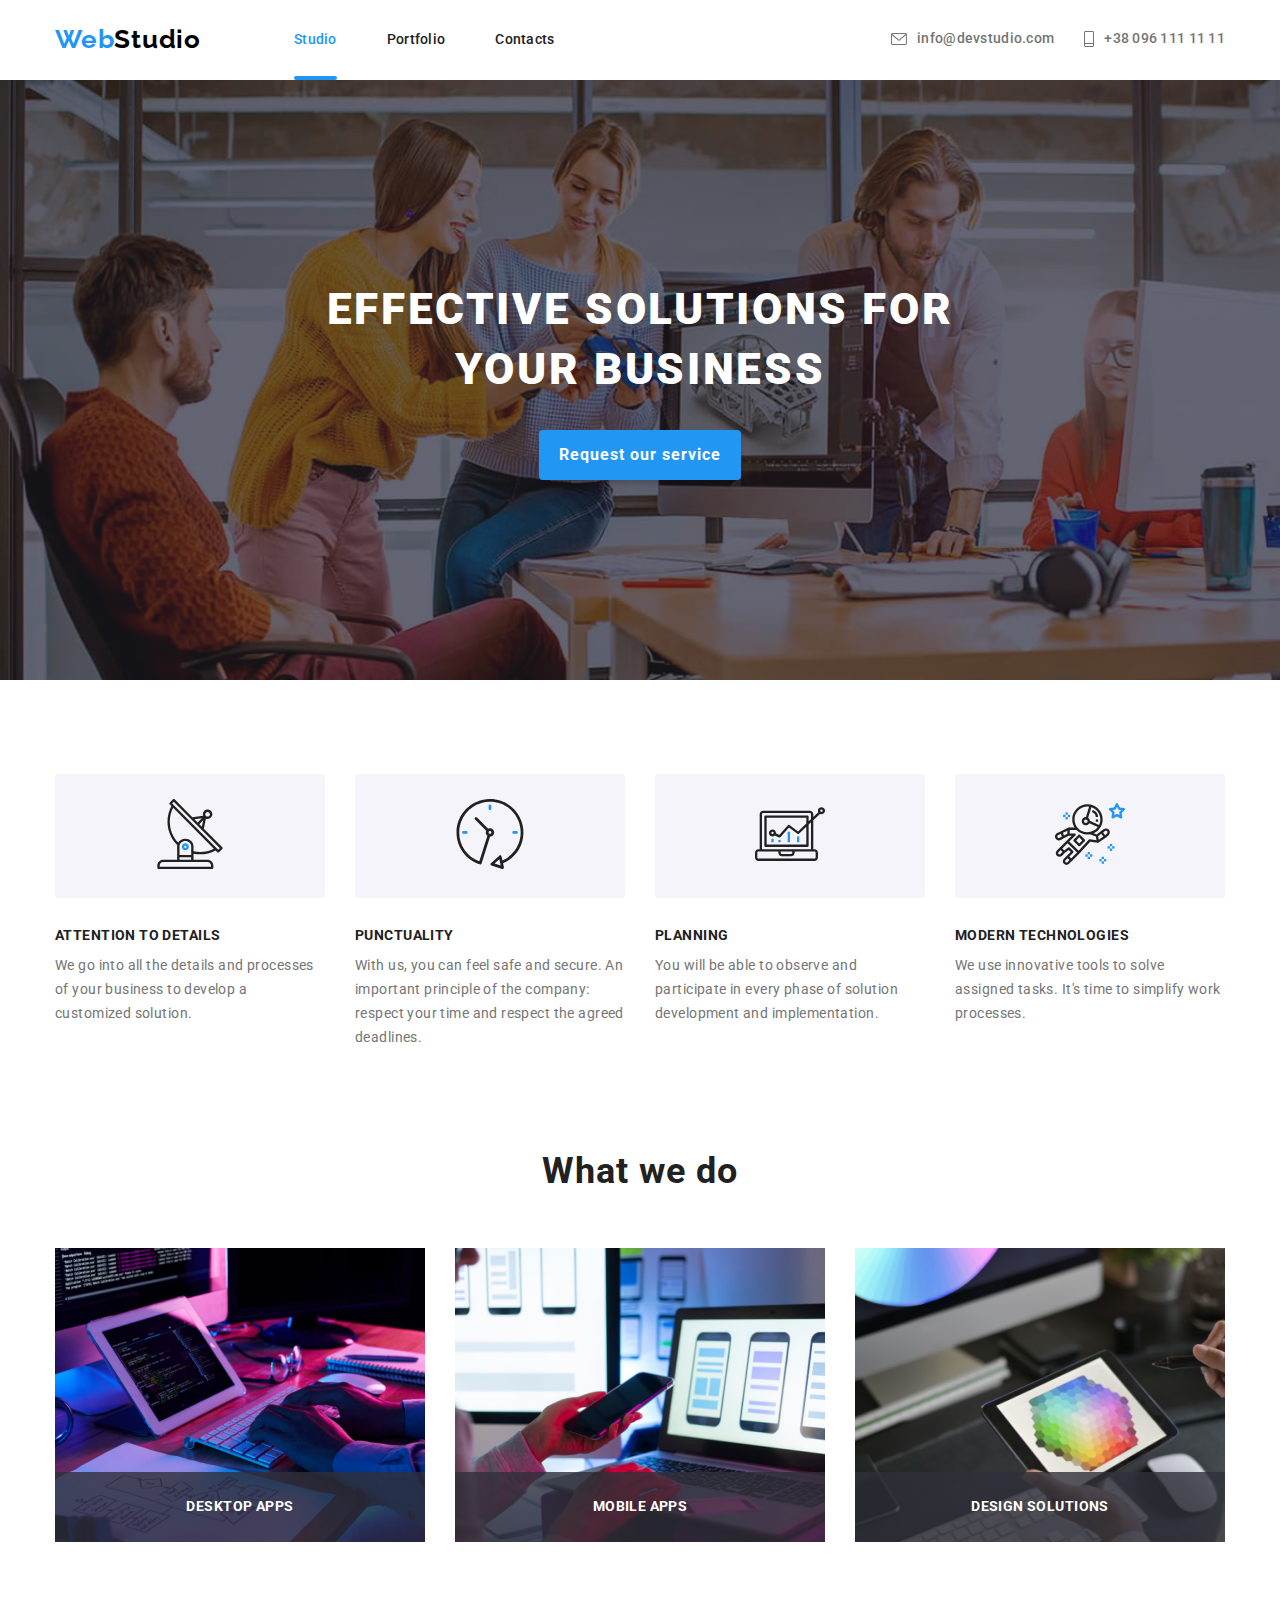
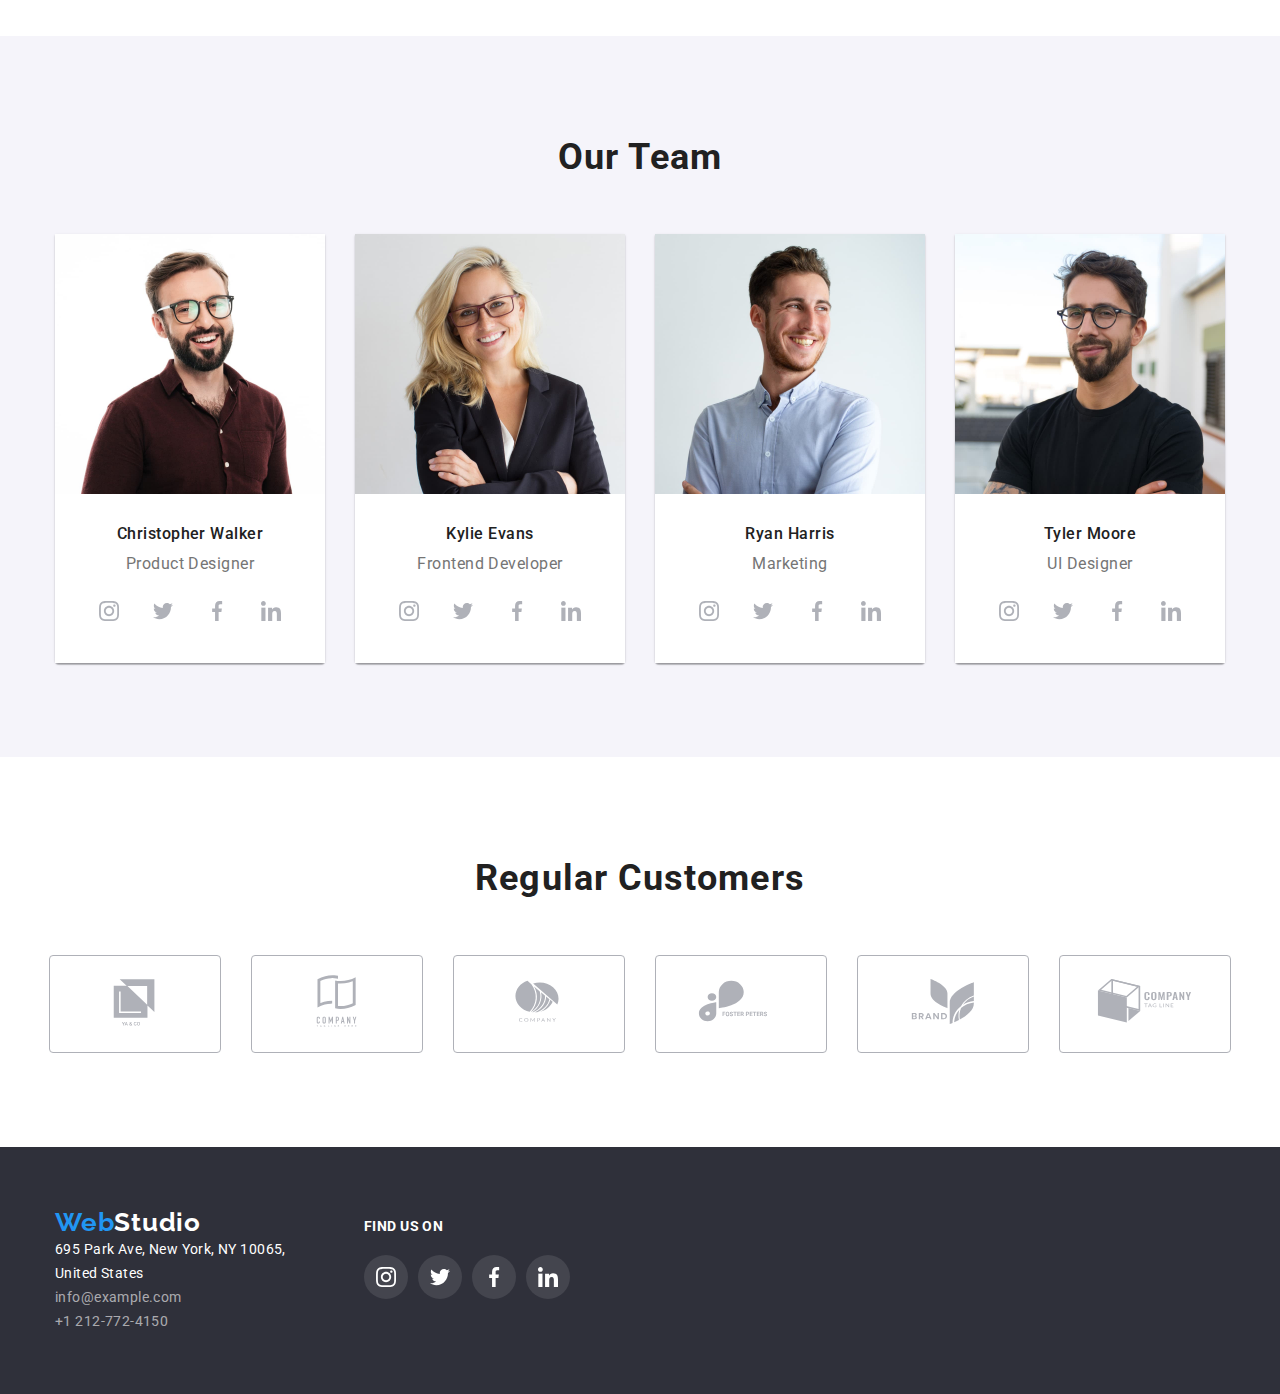
==== index.html @ 8c69e0eb "were created main files" ====
<!DOCTYPE html>
<html lang="en">
  <head>
    <meta charset="UTF-8" />
    <meta http-equiv="X-UA-Compatible" content="IE=edge" />
    <meta name="viewport" content="width=device-width, initial-scale=1.0" />
    <title>Main</title>
    <link
      href="https://fonts.googleapis.com/css2?family=Raleway:wght@700&family=Roboto:wght@400;500;700;900&display=swap"
      rel="stylesheet"
    />
    <link
      rel="stylesheet"
      href="https://cdn.jsdelivr.net/npm/modern-normalize@1.1.0/modern-normalize.min.css"
    />
    <link rel="stylesheet" href="./css/styles.css" />
  </head>
  <body>
    <header class="header-panel">
      <div class="header-nav container">
        <nav class="nav-bar">
          <a href="/" class="logo link">Web<span class="studio-top">Studio</span></a>
          <ul class="nav-pages list">
            <li class="nav-item"><a href="" class="link current">Studio</a></li>
            <li class="nav-item"><a href="./portfolio.html" class="link">Portfolio</a></li>
            <li class="nav-item"><a href="" class="link">Contacts</a></li>
          </ul>
        </nav>
        <ul class="contacts list">
          <li class="contacts-mail">
            <a href="mailto:info@devstudio.com" class="contacts-link link">
              <svg class="contacts-img" width="16" height="12">
                <use href="./images/sprite.svg#icon-envelope"></use>
              </svg>
              info@devstudio.com
            </a>
          </li>
          <li class="contacts-tel">
            <a href="tel:+380961111111" class="contacts-link link">
              <svg class="contacts-img" width="10" height="16">
                <use href="./images/sprite.svg#icon-tel"></use>
              </svg>
              +38 096 111 11 11
            </a>
          </li>
        </ul>
      </div>
    </header>
    <main>
      <div class="solutions">
        <section class="solutions-section container section">
          <h1 class="solutions-title">EFFECTIVE SOLUTIONS FOR YOUR BUSINESS</h1>
          <button type="button" class="btn-service" data-modal-open>Request our service</button>
        </section>
      </div>
      <section class="items section">
        <div class="container">
          <h2 class="visually-hidden">Items</h2>
          <ul class="items-card list">
            <li class="items-indent">
              <div class="items-pictures">
                <svg class="items-img" width="70" height="70">
                  <use href="./images/sprite.svg#icon-antenna"></use>
                </svg>
              </div>
              <h3 class="items-title">ATTENTION TO DETAILS</h3>
              <p class="items-description">
                We go into all the details and processes of your business to develop a customized
                solution.
              </p>
            </li>
            <li class="items-indent">
              <div class="items-pictures">
                <svg class="items-img" width="70" height="70">
                  <use href="./images/sprite.svg#icon-clock"></use>
                </svg>
              </div>
              <h3 class="items-title">PUNCTUALITY</h3>
              <p class="items-description">
                With us, you can feel safe and secure. An important principle of the company:
                respect your time and respect the agreed deadlines.
              </p>
            </li>
            <li class="items-indent">
              <div class="items-pictures">
                <svg class="items-img" width="70" height="70">
                  <use href="./images/sprite.svg#icon-diagram"></use>
                </svg>
              </div>
              <h3 class="items-title">PLANNING</h3>
              <p class="items-description">
                You will be able to observe and participate in every phase of solution development
                and implementation.
              </p>
            </li>
            <li class="items-indent">
              <div class="items-pictures">
                <svg class="items-img" width="70" height="70">
                  <use href="./images/sprite.svg#icon-astronaut"></use>
                </svg>
              </div>
              <h3 class="items-title">MODERN TECHNOLOGIES</h3>
              <p class="items-description">
                We use innovative tools to solve assigned tasks. It's time to simplify work
                processes.
              </p>
            </li>
          </ul>
        </div>
      </section>
      <section class="gadgets section">
        <div class="container">
          <h2 class="heading-style">What we do</h2>
          <ul class="gadgets-list list">
            <li class="gadgets-card">
              <div class="gadgets-thumb">
                <img
                  src="./images/pc.jpg"
                  alt="Product Designer"
                  class="gadgets-img"
                  width="370"
                  height="294"
                />
                <div class="gadgets-overlay">
                  <p class="gadjets-overlay-text">desktop apps</p>
                </div>
              </div>
            </li>
            <li class="gadgets-card">
              <div class="gadgets-thumb">
                <img
                  src="./images/smart.jpg"
                  alt="smart"
                  class="gadgets-img"
                  width="370"
                  height="294"
                />
                <div class="gadgets-overlay">
                  <p class="gadjets-overlay-text">mobile apps</p>
                </div>
              </div>
            </li>
            <li class="gadgets-card">
              <div class="gadgets-thumb">
                <img
                  src="./images/tab.jpg"
                  alt="tablet"
                  class="gadgets-img"
                  width="370"
                  height="294"
                />
                <div class="gadgets-overlay">
                  <p class="gadjets-overlay-text">design solutions</p>
                </div>
              </div>
            </li>
          </ul>
        </div>
      </section>
      <section class="team-section section">
        <div class="container">
          <h2 class="heading-style">Our Team</h2>
          <ul class="team list">
            <li class="person">
              <img
                class="person-img"
                src="./images/proddes.jpg"
                alt="Product Designer"
                width="270"
                height="260"
              />
              <div class="person-text">
                <h3 class="person-name">Christopher Walker</h3>
                <p class="person-prof">Product Designer</p>
                <ul class="social-list list">
                  <li class="social-list-item">
                    <a href="" class="social-list-link">
                      <svg class="social-list-icon" width="20" height="20">
                        <use href="./images/sprite.svg#icon-instagram"></use>
                      </svg>
                    </a>
                  </li>
                  <li class="social-list-item">
                    <a href="" class="social-list-link">
                      <svg class="social-list-icon" width="20" height="20">
                        <use href="./images/sprite.svg#icon-twitter"></use>
                      </svg>
                    </a>
                  </li>
                  <li class="social-list-item">
                    <a href="" class="social-list-link">
                      <svg class="social-list-icon" width="20" height="20">
                        <use href="./images/sprite.svg#icon-facebook"></use>
                      </svg>
                    </a>
                  </li>
                  <li class="social-list-item">
                    <a href="" class="social-list-link">
                      <svg class="social-list-icon" width="20" height="20">
                        <use href="./images/sprite.svg#icon-linkedin"></use>
                      </svg>
                    </a>
                  </li>
                </ul>
              </div>
            </li>
            <li class="person">
              <img
                class="person-img"
                src="./images/frontdev.jpg"
                alt="Frontend Developer"
                width="270"
                height="260"
              />
              <div class="person-text">
                <h3 class="person-name">Kylie Evans</h3>
                <p class="person-prof">Frontend Developer</p>
                <ul class="social-list list">
                  <li class="social-list-item">
                    <a href="" class="social-list-link">
                      <svg class="social-list-icon" width="20" height="20">
                        <use href="./images/sprite.svg#icon-instagram"></use>
                      </svg>
                    </a>
                  </li>
                  <li class="social-list-item">
                    <a href="" class="social-list-link">
                      <svg class="social-list-icon" width="20" height="20">
                        <use href="./images/sprite.svg#icon-twitter"></use>
                      </svg>
                    </a>
                  </li>
                  <li class="social-list-item">
                    <a href="" class="social-list-link">
                      <svg class="social-list-icon" width="20" height="20">
                        <use href="./images/sprite.svg#icon-facebook"></use>
                      </svg>
                    </a>
                  </li>
                  <li class="social-list-item">
                    <a href="" class="social-list-link">
                      <svg class="social-list-icon" width="20" height="20">
                        <use href="./images/sprite.svg#icon-linkedin"></use>
                      </svg>
                    </a>
                  </li>
                </ul>
              </div>
            </li>
            <li class="person">
              <img
                class="person-img"
                src="./images/mark.jpg"
                alt="Marketing"
                width="270"
                height="260"
              />
              <div class="person-text">
                <h3 class="person-name">Ryan Harris</h3>
                <p class="person-prof">Marketing</p>
                <ul class="social-list list">
                  <li class="social-list-item">
                    <a href="" class="social-list-link">
                      <svg class="social-list-icon" width="20" height="20">
                        <use href="./images/sprite.svg#icon-instagram"></use>
                      </svg>
                    </a>
                  </li>
                  <li class="social-list-item">
                    <a href="" class="social-list-link">
                      <svg class="social-list-icon" width="20" height="20">
                        <use href="./images/sprite.svg#icon-twitter"></use>
                      </svg>
                    </a>
                  </li>
                  <li class="social-list-item">
                    <a href="" class="social-list-link">
                      <svg class="social-list-icon" width="20" height="20">
                        <use href="./images/sprite.svg#icon-facebook"></use>
                      </svg>
                    </a>
                  </li>
                  <li class="social-list-item">
                    <a href="" class="social-list-link">
                      <svg class="social-list-icon" width="20" height="20">
                        <use href="./images/sprite.svg#icon-linkedin"></use>
                      </svg>
                    </a>
                  </li>
                </ul>
              </div>
            </li>
            <li class="person">
              <img
                class="person-img"
                src="./images/ui.jpg"
                alt="UI Designer"
                width="270"
                height="260"
              />
              <div class="person-text">
                <h3 class="person-name">Tyler Moore</h3>
                <p class="person-prof">UI Designer</p>
                <ul class="social-list list">
                  <li class="social-list-item">
                    <a href="" class="social-list-link">
                      <svg class="social-list-icon" width="20" height="20">
                        <use href="./images/sprite.svg#icon-instagram"></use>
                      </svg>
                    </a>
                  </li>
                  <li class="social-list-item">
                    <a href="" class="social-list-link">
                      <svg class="social-list-icon" width="20" height="20">
                        <use href="./images/sprite.svg#icon-twitter"></use>
                      </svg>
                    </a>
                  </li>
                  <li class="social-list-item">
                    <a href="" class="social-list-link">
                      <svg class="social-list-icon" width="20" height="20">
                        <use href="./images/sprite.svg#icon-facebook"></use>
                      </svg>
                    </a>
                  </li>
                  <li class="social-list-item">
                    <a href="" class="social-list-link">
                      <svg class="social-list-icon" width="20" height="20">
                        <use href="./images/sprite.svg#icon-linkedin"></use>
                      </svg>
                    </a>
                  </li>
                </ul>
              </div>
            </li>
          </ul>
        </div>
      </section>
      <section class="customers section">
        <div class="container">
          <h2 class="heading-style">Regular Customers</h2>
          <ul class="customers-card list">
            <li class="customers-company">
              <a href="" class="customers-list-link">
                <svg class="customers-list-icon" width="106" height="60">
                  <use href="./images/sprite.svg#icon-ya"></use>
                </svg>
              </a>
            </li>
            <li class="customers-company">
              <a href="" class="customers-list-link">
                <svg class="customers-list-icon" width="106" height="60">
                  <use href="./images/sprite.svg#icon-tagline"></use>
                </svg>
              </a>
            </li>
            <li class="customers-company">
              <a href="" class="customers-list-link">
                <svg class="customers-list-icon" width="106" height="60">
                  <use href="./images/sprite.svg#icon-company"></use>
                </svg>
              </a>
            </li>
            <li class="customers-company">
              <a href="" class="customers-list-link">
                <svg class="customers-list-icon" width="106" height="60">
                  <use href="./images/sprite.svg#icon-foster"></use>
                </svg>
              </a>
            </li>
            <li class="customers-company">
              <a href="" class="customers-list-link">
                <svg class="customers-list-icon" width="106" height="60">
                  <use href="./images/sprite.svg#icon-brand"></use>
                </svg>
              </a>
            </li>
            <li class="customers-company">
              <a href="" class="customers-list-link">
                <svg class="customers-list-icon" width="106" height="60">
                  <use href="./images/sprite.svg#icon-comptagline"></use>
                </svg>
              </a>
            </li>
          </ul>
        </div>
      </section>
    </main>
    <footer class="footer-side">
      <div class="footer-studio container">
        <div class="footer-studio-bottom">
          <a href="/" class="logo link">Web<span class="studio-bottom">Studio</span></a>
          <address>
            <ul class="info list">
              <li>
                <a
                  href="https://goo.gl/maps/yEtKt7MqqouqLtDF9"
                  class="add link"
                  target="_blank"
                  rel="noopener noreferrer"
                  >695 Park Ave, New York, NY 10065, <br />
                  United States
                </a>
              </li>
              <li><a href="mailto:info@example.com" class="link">info@example.com</a></li>
              <li><a href="tel:+1212-772-4150" class="link">+1 212-772-4150</a></li>
            </ul>
          </address>
        </div>
        <div class="footer-social">
          <p class="footer-social-text">find us on</p>
          <ul class="footer-list list">
            <li class="footer-list-item">
              <a href="" class="footer-list-link">
                <svg class="footer-list-icon" width="20" height="20">
                  <use href="./images/sprite.svg#icon-instagram"></use>
                </svg>
              </a>
            </li>
            <li class="footer-list-item">
              <a href="" class="footer-list-link">
                <svg class="footer-list-icon" width="20" height="20">
                  <use href="./images/sprite.svg#icon-twitter"></use>
                </svg>
              </a>
            </li>
            <li class="footer-list-item">
              <a href="" class="footer-list-link">
                <svg class="footer-list-icon" width="20" height="20">
                  <use href="./images/sprite.svg#icon-facebook"></use>
                </svg>
              </a>
            </li>
            <li class="footer-list-item">
              <a href="" class="footer-list-link">
                <svg class="footer-list-icon" width="20" height="20">
                  <use href="./images/sprite.svg#icon-linkedin"></use>
                </svg>
              </a>
            </li>
          </ul>
        </div>
      </div>
    </footer>
    <div class="backdrop is-hidden" data-modal>
      <div class="modal">
        <button type="button" class="modal-close-btn" data-modal-close>
          <svg class="modal-close-btn-icon" width="18" height="18">
            <use href="./images/sprite.svg#icon-close"></use>
          </svg>
        </button>
      </div>
    </div>
    <script src="./js/modal.js"></script>
  </body>
</html>
---- css/styles.css ----
:root {
  --primary-background-color: #FFFFFF;
  --secondary-background-color: #2F303A;
  --primary-text-color: #757575;
  --title-text-color: #212121;
  --accent-color: #2196F3;
  --accent-button-color:#188CE8;
  --accent-card-color: rgba(33, 150, 243, 0.9);
  --logo-color: #000000;
  --button-color:#F5F4FA;
  --social-icons-color: #AFB1B8;
  --portfolio-line: #ECECEC;
  --portfolio-border: #EEEEEE;
  --backdrop-menu-color: rgba(0, 0, 0, 0.2);
  --footer-comments-color: rgba(255, 255, 255, 0.6);
  --transition-dur-func: 250ms cubic-bezier(0.4, 0, 0.2, 1);
  --overlay-gadgets-color: rgba(47, 48, 58, 0.8);
}



/* general */

body {
  background-color: var(--primary-background-color);
  font-family: Roboto, sans-serif;
  color: var(--primary-text-color);
}

.portfolio-background {
  background-color: var(--primary-background-color);
}

h1,
h2,
h3,
h4,
h5,
h6,
p {
  margin-top: 0;
  margin-bottom: 0;
}

ul,
ol {
  margin-top: 0;
  margin-bottom: 0;
  padding-left: 0;
}

.visually-hidden {
  position: absolute;
  width: 1px;
  height: 1px;
  margin: -1px;
  border: 0;
  padding: 0;

  white-space: nowrap;
  clip-path: inset(100%);
  clip: rect(0 0 0 0);
  overflow: hidden;
}

.link {
  text-decoration: none;
}

.list {
  list-style: none;
}

.container {
  width: 1200px;
  padding-left: 15px;
  padding-right: 15px;
  margin-left: auto;
  margin-right: auto;
}

.section {
  padding-top: 94px;
  padding-bottom: 94px;
}

.items {
  padding-bottom: 47px;
}

.gadgets {
  padding-top: 47px;
}

/* button {
  cursor: pointer;
} */

/* img {
  display: block;
} */





/* header */

.header-panel {
  padding-top: 24px;
  padding-bottom: 25px;
}

.line {
  border-bottom: 1px solid var(--portfolio-line);
}

.logo {
  font-family: Raleway, Arial;
  color: var(--accent-color);
  font-weight: 700;
  font-size: 26px;
  line-height: 1.19;  
  letter-spacing: 0.03em;

  margin-right: 93px;
}

.studio-top {
  color: var(--logo-color);
}

.header-nav {
  display: flex;
  align-items: center;
}

.nav-pages {
  display: flex;
  align-items: center;
}

.nav-pages .link{
  color: var(--title-text-color);
  font-weight: 500;
  font-size: 14px;
  line-height: 1.14;
  letter-spacing: 0.02em;
  transition: color var(--transition-dur-func);
  position: relative;
}

.nav-pages .link:hover,
.nav-pages .link:focus {
  color: var(--accent-color);
}

.nav-pages .current {
  color: var(--accent-color);
}

.current::after {
  margin-top: 27px;
  position: absolute;
  display: block;
  content: '';
  width: 100%;
  height: 4px;
  background-color: var(--accent-color);
  border-radius: 2px;
}
 
.nav-item:not(:last-child) {
  margin-right: 50px;
}

.nav-bar {
  display: flex;
  align-items: center;
}

.contacts {
  display: flex;
  align-items: center;
  margin-left: auto;
}

.contacts-mail {
  margin-right: 30px;
}

.contacts-link {
  display: flex;
  align-items: center;
  color: inherit;
  font-weight: 500;
  font-size: 14px;
  line-height: 1.14;
  letter-spacing: 0.02em;
  transition: color var(--transition-dur-func);
}

.contacts-link:hover,
.contacts-link:focus {
  color: var(--accent-color);
}

.contacts-img {
  margin-right: 10px;
  fill: var(--primary-text-color);
  transition: fill var(--transition-dur-func);
}

.contacts-link:hover .contacts-img,
.contacts-link:focus .contacts-img {
  fill: var(--accent-color);
}




/* main */

.solutions {
  background-image: url(../images/overlay.png), url(../images/bgd-photo.jpg);
  background-size: cover;
  background-color: var(--secondary-background-color);
  text-align: center;
}

.solutions-section {
  padding-top: 200px;
  padding-bottom: 200px;
  width: 696px;
}

.solutions-title {
  color: var(--primary-background-color);
  font-style: normal;
  font-weight: 900;
  font-size: 44px;
  line-height: 1.36; 
  letter-spacing: 0.06em;
  margin-bottom: 30px;
}

.btn-service {
  background-color: var(--accent-color);
  color: var(--primary-background-color);
  border-radius: 4px;
  cursor: pointer;
  padding: 10px 20px;
  box-shadow: 0px 4px 4px rgba(0, 0, 0, 0.15);
  border: 0;
  min-width: 200px;

  font-weight: 700;
  font-size: 16px;
  line-height: 1.88;
  text-align: center;
  letter-spacing: 0.06em;
  transition: background-color var(--transition-dur-func);
}

.btn-service:hover,
.btn-service:focus {
  background: var(--accent-button-color);
}

.heading-style {
  color: var(--title-text-color);
  font-weight: 700;
  font-size: 36px;
  line-height: 1.51;
  text-align: center;
  letter-spacing: 0.03em;
  margin-bottom: 50px;
}

.items-card {
  display: flex;
  column-gap: 30px;
}

.items-indent {
  width: 270px;
}

.items-pictures {
  background-color: var(--button-color);
  text-align: center;
  padding-top: 25px;
  padding-bottom: 25px;
  border-radius: 4px;
  margin-bottom: 30px;
}

.items-title {
  color: var(--title-text-color);
  font-weight: 700;
  font-size: 14px;
  line-height: 1.14;
  letter-spacing: 0.03em;
  margin-bottom: 10px;
}

.items-description {
  font-size: 14px;
  line-height: 1.71;
  letter-spacing: 0.03em;
}

.gadgets-list {
  display: flex;
  flex-wrap: wrap;
  justify-content: space-between;
}

.gadgets-img {
  display: block;
}

.gadgets-thumb {
  position: relative;
}

.gadgets-overlay {
  position: absolute;
  height: 70px;
  width: 100%;
  bottom: 0;
  left: 0;

  font-weight: 700;
  font-size: 14px;
  line-height: 1.14;
  text-align: center;
  letter-spacing: 0.03em;
  text-transform: uppercase;
  color: var(--primary-background-color);
  padding-top: 27px;
  padding-bottom: 27px;
  background-color: var(--overlay-gadgets-color);
}

.team {
  display: flex;
  flex-wrap: wrap;
  column-gap: 30px;
}

.person {
  width: ((100% - 90px) / 4);
  box-shadow: 0px 1px 3px rgba(0, 0, 0, 0.12), 0px 1px 1px rgba(0, 0, 0, 0.14), 0px 2px 1px rgba(0, 0, 0, 0.2);
  border-radius: 0px 0px 4px 4px;
}

.person-text {
  text-align: center;
  padding-top: 30px;
  padding-bottom: 30px;
  background-color: var(--primary-background-color);
}

.person-name {
  color: var(--title-text-color);
  font-weight: 500;
  font-size: 16px;
  line-height: 1.19;
  letter-spacing: 0.03em;
  margin-bottom: 10px;
}

.person-prof {
  font-size: 16px;
  line-height: 1.19;
  letter-spacing: 0.03em;
  margin-bottom: 16px;
}

.person-img {
  display:block;
}

.team-section {
background-color: var(--button-color);
}

.social-list {
  display: flex;
  justify-content: center;
  column-gap: 10px;
}

.social-list-link {
  display: flex;
  justify-content: center;
  align-items: center;
  width: 44px;
  height: 44px;
  border-radius: 50%;
  background-color: var(--primary-background-color);
  transition: background-color var(--transition-dur-func);
}

.social-list-link:hover,
.social-list-link:focus {
  background-color: var(--accent-color);
}

.social-list-icon {
  fill: var(--social-icons-color);
  transition: fill var(--transition-dur-func);
}

.social-list-link:hover .social-list-icon,
.social-list-link:focus .social-list-icon {
  fill: var(--primary-background-color);
}

.customers-card {
  display: flex;
  justify-content: center;
  align-items: center;
  column-gap: 30px;
  }

.customers-list-link {
  display: inline-block;
  padding: 16px 32px;
  border: 1px solid var(--social-icons-color);
  border-radius: 4px;
  background-color: var(--primary-background-color);
  transition: border var(--transition-dur-func);
}

.customers-list-link:hover,
.customers-list-link:focus {
  border: 1px solid var(--accent-color);
}

.customers-list-icon {
  fill: var(--social-icons-color);
  transition: fill var(--transition-dur-func);
}

.customers-list-link:hover .customers-list-icon,
.customers-list-link:focus .customers-list-icon {
  fill: var(--accent-color);
}




/* Portfolio main */

.btn-line {
  display: flex;
  justify-content: center;
  column-gap: 8px;
  margin-bottom: 50px;
}

.btn-list {
  background-color: var(--button-color);
  color: var(--title-text-color);
  cursor: pointer;
  border-radius: 4px;
  border: 0;
  padding: 6px 22px;
  min-width: 73px;

  font-family: inherit;
  font-weight: 500;
  font-size: 16px;
  line-height: 1.63;
  text-align: center;
  letter-spacing: 0.03em;
  box-shadow: 0;
  transition: var(--transition-dur-func);
}

.btn-list:hover,
.btn-list:focus {
  background-color: var(--accent-color);
  color: var(--primary-background-color);
  box-shadow: 0px 3px 1px rgba(0, 0, 0, 0.1), 0px 1px 2px rgba(0, 0, 0, 0.08), 0px 2px 2px rgba(0, 0, 0, 0.12);
}

.prod-name {
  color: var(--title-text-color);
  font-style: normal;
  font-weight: 700;
  font-size: 18px;
  line-height: 2;
  letter-spacing: 0.06em;
  margin-bottom: 4px;
}

.prod-description {
  font-size: 16px;
  line-height: 1.88;
  letter-spacing: 0.03em;
  color: var(--primary-text-color);
}

.prod-grid {
  display: flex;
  flex-wrap: wrap;
  column-gap: 30px;
  row-gap: 30px;
}

.prod-cards {
  width: ((100% - 60px) / 3);
}

.prod-text {
  border: 1px solid var(--portfolio-border);
  border-top: none;
  padding: 20px 24px;
  background-color: var(--primary-background-color);
}

.prod-cards:hover {
  cursor: pointer;
  box-shadow: 0px 1px 1px rgba(0, 0, 0, 0.12), 0px 4px 4px rgba(0, 0, 0, 0.06), 1px 4px 6px rgba(0, 0, 0, 0.16);
}

.prod-img {
  display: block;
}

.prod-thumb {
  position: relative;
  overflow: hidden;
}

.prod-overlay {
  position: absolute;
  height: 100%;
  width: 100%;
  top: 0;
  left: 0;
  transform: translateY(100%);
  transition: transform var(--transition-dur-func);

  background-color: var(--accent-card-color);
  font-size: 18px;
  line-height: 1.56;
  letter-spacing: 0.03em;
  color: var(--primary-background-color);
  padding: 63px 24px 91px;
}

.prod-link:hover .prod-overlay,
.prod-link:focus .prod-overlay {
  transform: translateY(0%);
}





/* footer */

.studio-bottom {
  color: var(--primary-background-color);
}

.footer-side {
  background-color: var(--secondary-background-color);
}

.footer-studio {
  display: flex;
  padding-top: 60px;
  padding-bottom: 60px;
  column-gap: 70px;
  align-items: baseline;
}
.footer-studio-bottom .logo {
  margin-bottom: 6px;
}

.info .link{
  font-style: normal;
  font-size: 14px;
  line-height: 1.71;
  letter-spacing: 0.03em;
  color: var(--footer-comments-color);
}

.info .link:hover,
.info .link:focus {
  color: var(--accent-color);
}

.add.link {
  color: var(--primary-background-color);
}

.footer-social-text {
  text-transform: uppercase;
  font-weight: 700;
  font-size: 14px;
  line-height: 1.14;
  letter-spacing: 0.03em;
  color: var(--primary-background-color);
  margin-bottom: 20px;
}

.footer-list {
  display: flex;
  column-gap: 10px;
}

.footer-list-link {
  display: flex;
  justify-content: center;
  align-items: center;
  width: 44px;
  height: 44px;
  border-radius: 50%;
  background-color: rgba(255, 255, 255, 0.1);
  transition: background-color var(--transition-dur-func);
}

.footer-list-link:hover,
.footer-list-link:focus {
  background-color: var(--accent-color);
}

.footer-list-icon {
  fill: var(--primary-background-color);
  transition: fill var(--transition-dur-func);
}

.footer-list-link:hover .footer-list-icon,
.footer-list-link:focus .footer-list-icon {
  fill: var(--primary-background-color);
}



/* backdrop */

.backdrop {
  position: fixed;
  top: 0;
  left: 0;
  z-index: 10;
  width: 100%;
  height: 100%;
  background-color: var(--backdrop-menu-color);
  transition: opacity 500ms linear, visibility 500ms linear;
}

.backdrop.is-hidden {
  opacity: 0;
  visibility: hidden;
  pointer-events: none;
}


/* modal */

.modal {
  position: absolute;
  top: 50%;
  left: 50%;
  transform: translate(-50%, -50%);
  width: 528px;
  height: 581px;
  background-color: var(--primary-background-color);
  box-shadow: 0px 1px 3px rgba(0, 0, 0, 0.12), 0px 1px 1px rgba(0, 0, 0, 0.14), 0px 2px 1px rgba(0, 0, 0, 0.2);
  border-radius: 4px;
}

.modal-close-btn {
  position: absolute;
  top: 8px;
  right: 8px;
  display: flex;
  justify-content: center;
  align-items: center;

  width: 30px;
  height: 30px;
  border-radius: 50%;
  background-color: transparent;
  border: 1px solid rgba(0, 0, 0, 0.1);
  padding: 0;
  transition: border-color var(--transition-dur-func);
}

.modal-close-btn:hover,
.modal-close-btn:focus {
  cursor: pointer;
}


/* 
Raleway weight    700
Roboto weight 400 500  700 900

color

main  color: #FFFFFF;

logo & hover, buttons       color: #2196F3; 

nav (original) &heading titles      color: #212121;

header contacts & parag & description   color: #757575;

footer contacts color: rgba(255, 255, 255, 0.6);

*/
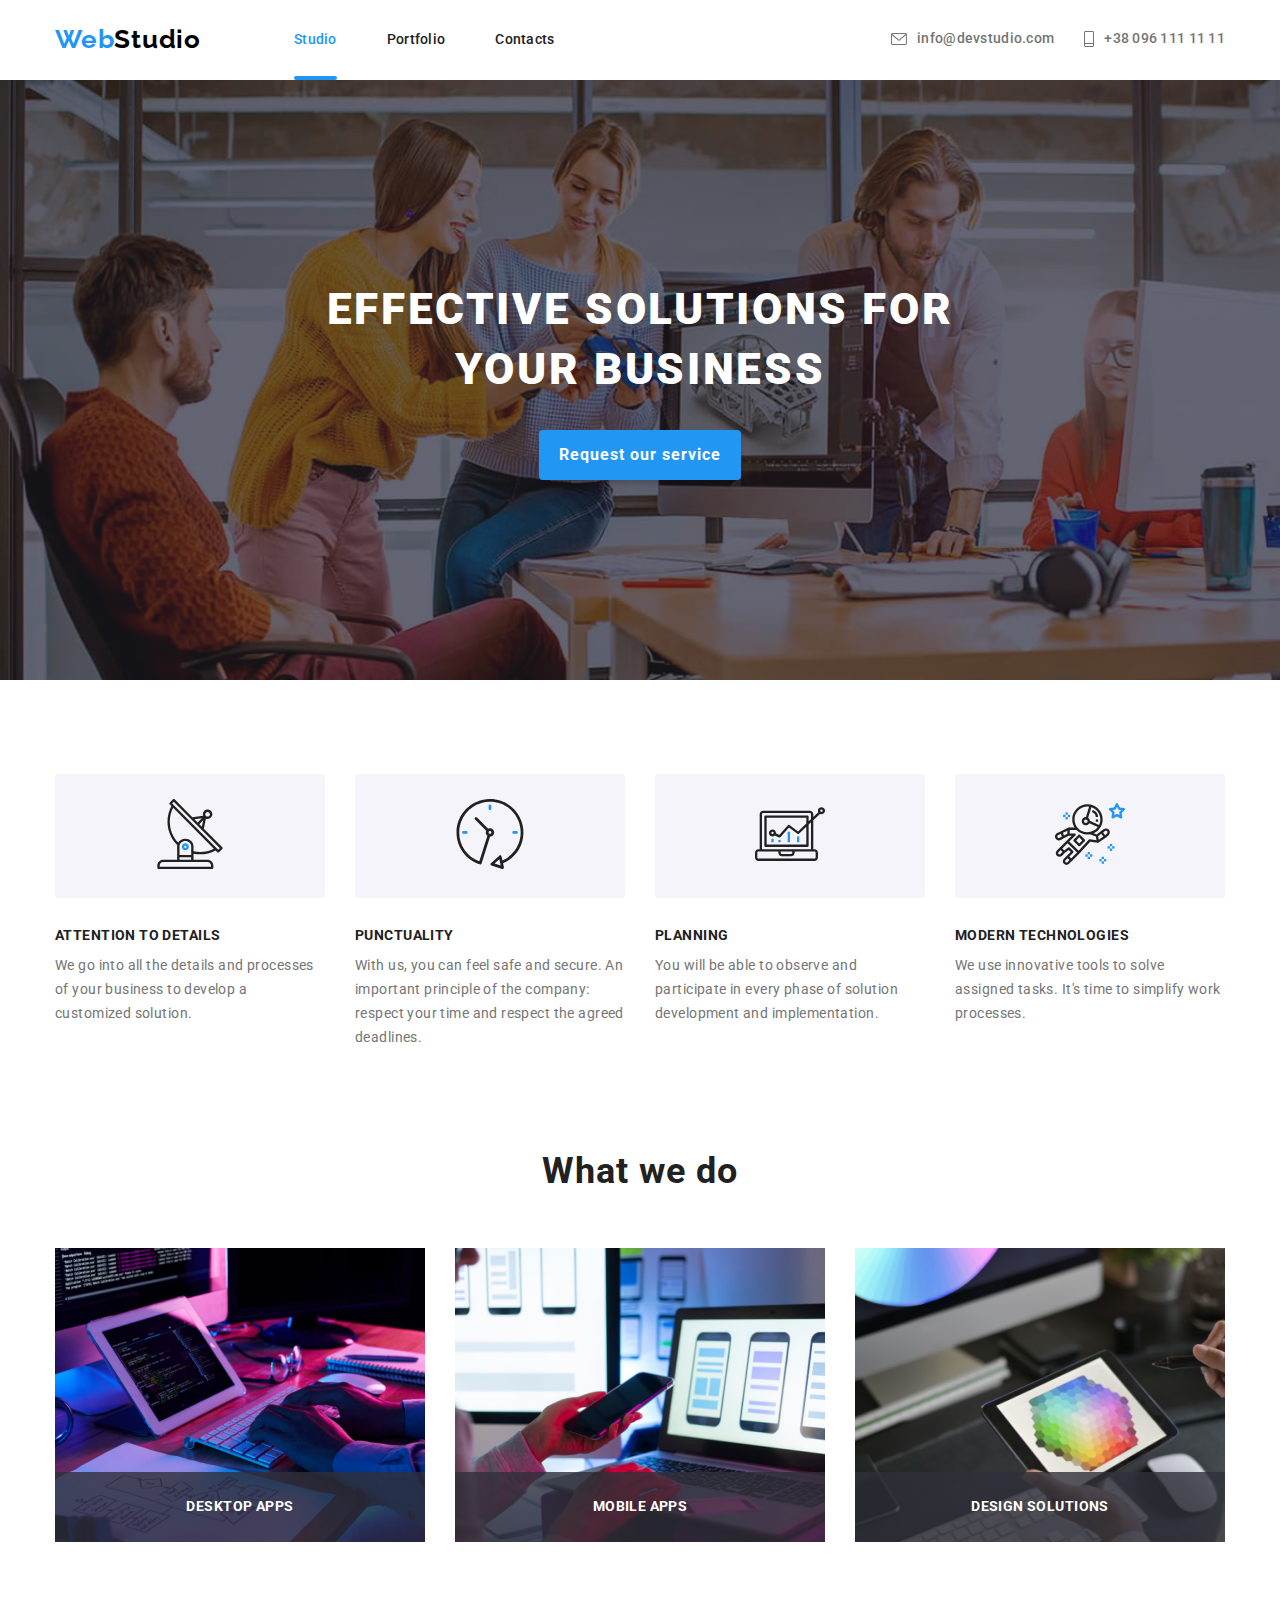
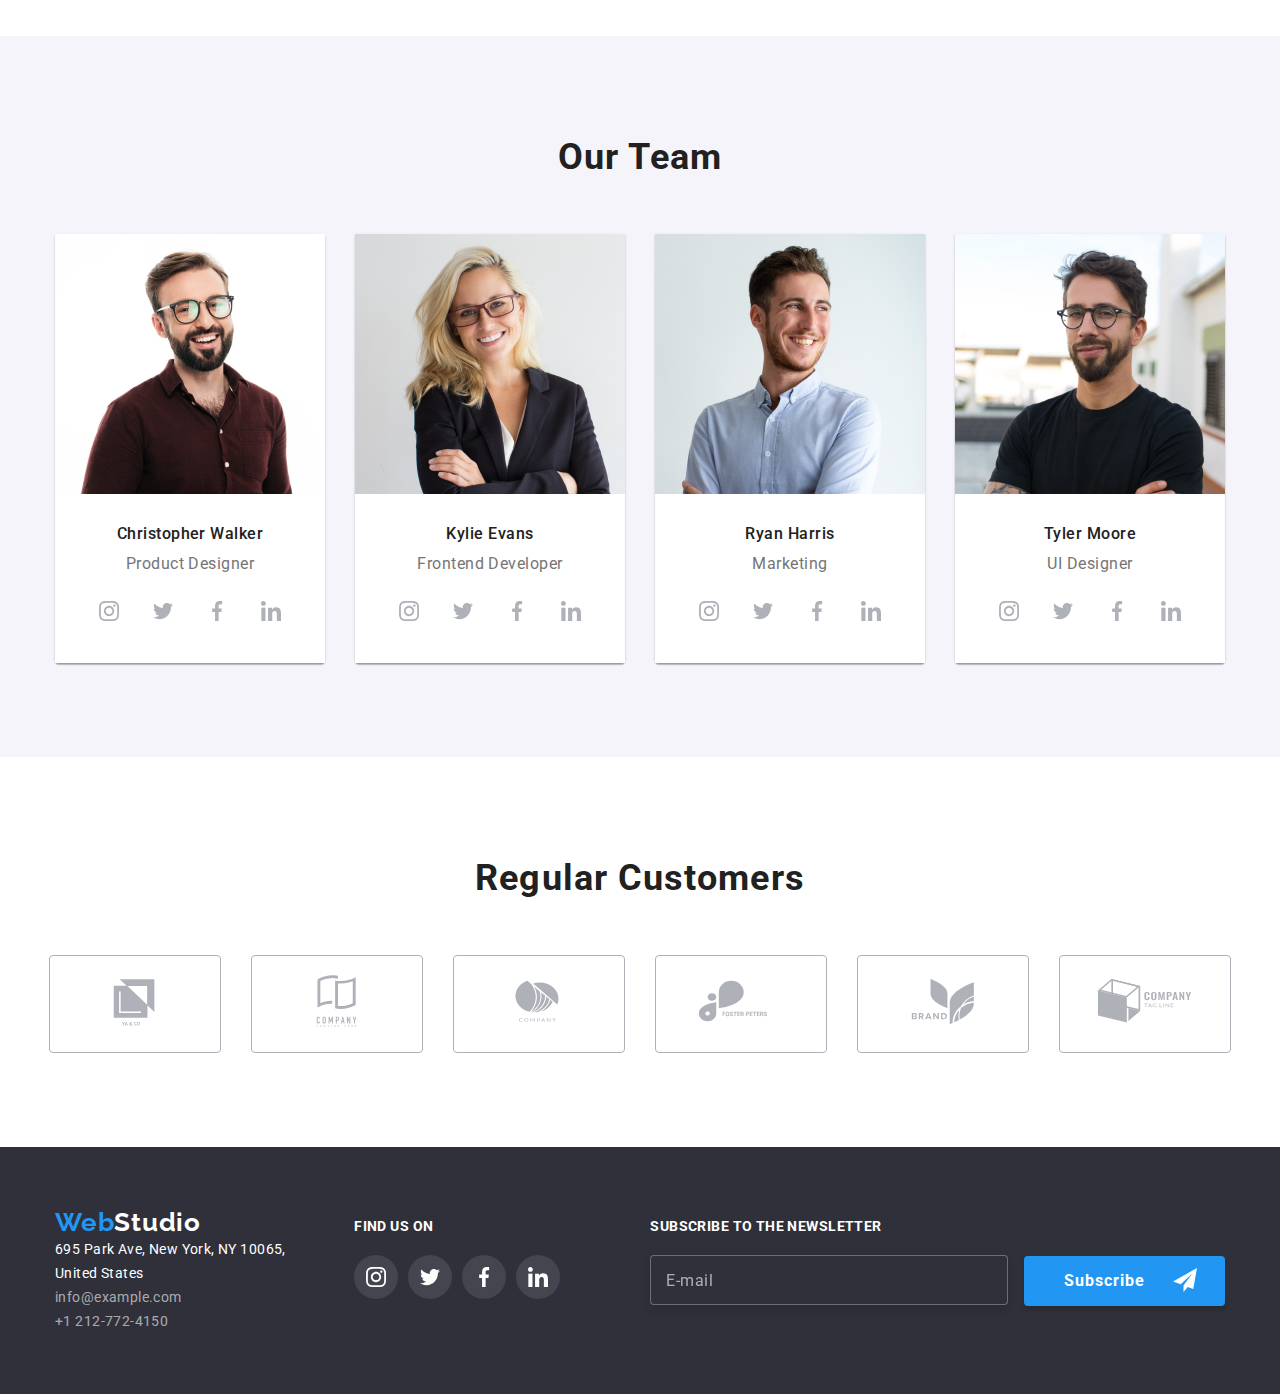
==== commit d1ce45b6: "were updated form fields" ====
--- a/index.html
+++ b/index.html
@@ -440,6 +440,25 @@
             </li>
           </ul>
         </div>
+        <div class="footer-subscribe">
+          <p class="footer-social-text">subscribe to the newsletter</p>
+          <form class="footer-form">
+            <label for="subscribe" class="visually-hidden">E-mail</label>
+            <input
+              type="email"
+              name="user_email"
+              id="subscribe"
+              placeholder="E-mail"
+              class="footer-form-input"
+            />
+            <span class="footer-form-wrapper">
+              <button class="footer-form-btn" type="submit">Subscribe</button>
+              <svg width="24" height="24" class="footer-form-icon">
+                <use href="./images/sprite.svg#icon-plane"></use>
+              </svg>
+            </span>
+          </form>
+        </div>
       </div>
     </footer>
     <div class="backdrop is-hidden" data-modal>
@@ -449,6 +468,77 @@
             <use href="./images/sprite.svg#icon-close"></use>
           </svg>
         </button>
+        <p class="modal-caption">Leave your information and we'll call you back</p>
+        <form class="modal-form">
+          <label class="modal-form-field">
+            <span class="modal-form-field-desc">Name</span>
+            <span class="modal-form-input-wrapper">
+              <input
+                name="user_name"
+                type="text"
+                class="modal-form-input"
+                placeholder=""
+                required
+                pattern="[a-zA-Zа-яА-ЯіІїЇ]+"
+              />
+              <svg class="modal-form-icon" width="12" height="12">
+                <use href="./images/sprite.svg#icon-person-black"></use>
+              </svg>
+            </span>
+          </label>
+          <label class="modal-form-field">
+            <span class="modal-form-field-desc">Telephone</span>
+            <span class="modal-form-input-wrapper">
+              <input
+                name="user_phone_number"
+                type="tel"
+                class="modal-form-input"
+                placeholder=""
+                pattern="[0-9]{3}-[0-9]{3}-[0-9]{2}-[0-9]{2}"
+                title="xxx-xxx-xx-xx"
+                required
+              />
+              <svg class="modal-form-icon" width="15" height="12">
+                <use href="./images/sprite.svg#icon-phone-black"></use>
+              </svg>
+            </span>
+          </label>
+          <label class="modal-form-field">
+            <span class="modal-form-field-desc">E-mail</span>
+            <span class="modal-form-input-wrapper">
+              <input
+                name="user_email_name"
+                type="email"
+                class="modal-form-input"
+                placeholder=""
+                pattern="[0-9]{3}-[0-9]{3}-[0-9]{2}-[0-9]{2}"
+                title="xxx-xxx-xx-xx"
+                required
+              />
+              <svg class="modal-form-icon" width="12" height="12">
+                <use href="./images/sprite.svg#icon-email-black"></use>
+              </svg>
+            </span>
+          </label>
+          <label class="modal-form-field">
+            <span class="modal-form-field-desc">Comments</span>
+            <textarea
+              name="user_message"
+              class="modal-form-message"
+              placeholder="Enter the text"
+            ></textarea>
+          </label>
+          <label class="modal-form-check-wrapper">
+            <input name="user_policy" type="checkbox" class="modal-form-check visually-hidden" />
+            <svg class="modal-form-own-check" width="16" height="15">
+              <use class="modal-form-own-check-icon" href="./images/sprite.svg#icon-tick"></use>
+            </svg>
+            I agree with the newsletter and accept the &nbsp;<a href="" class="ter_con"
+              >Terms and Conditions</a
+            >
+          </label>
+          <button type="submit" class="modal-form-btn">Send</button>
+        </form>
       </div>
     </div>
     <script src="./js/modal.js"></script>
--- a/css/styles.css
+++ b/css/styles.css
@@ -15,6 +15,7 @@
   --footer-comments-color: rgba(255, 255, 255, 0.6);
   --transition-dur-func: 250ms cubic-bezier(0.4, 0, 0.2, 1);
   --overlay-gadgets-color: rgba(47, 48, 58, 0.8);
+  --modal-color: #212121;
 }
 
 
@@ -576,9 +577,10 @@
   display: flex;
   padding-top: 60px;
   padding-bottom: 60px;
-  column-gap: 70px;
+  justify-content: space-between;
   align-items: baseline;
 }
+
 .footer-studio-bottom .logo {
   margin-bottom: 6px;
 }
@@ -598,6 +600,10 @@
 
 .add.link {
   color: var(--primary-background-color);
+}
+
+.footer-social {
+  padding-right: 30px;
 }
 
 .footer-social-text {
@@ -640,6 +646,53 @@
 .footer-list-link:focus .footer-list-icon {
   fill: var(--primary-background-color);
 }
+
+.footer-form-input {
+  background-color: var(--secondary-background-color);
+  width: 358px;
+  height: 50px;
+  margin-right: 12px;
+  border: 1px solid rgba(255, 255, 255, 0.3);
+  filter: drop-shadow(0px 4px 4px rgba(0, 0, 0, 0.15));
+  border-radius: 4px;
+  color: var(--primary-background-color);
+  padding-left: 15px;
+  outline: none;
+
+  font-size: 16px;
+  line-height: 1.25;
+  letter-spacing: 0.03em;
+}
+
+.footer-form-input::placeholder {
+  color: rgba(255, 255, 255, 0.6);
+}
+
+.footer-form-btn {
+  font-weight: 700;
+  font-size: 16px;
+  line-height: 1.88;
+  letter-spacing: 0.06em;
+  color: var(--primary-background-color);
+  background-color: var(--accent-color);
+  box-shadow: 0px 4px 4px rgba(0, 0, 0, 0.15);
+  border-radius: 4px;
+  padding: 10px 80px 10px 40px;
+  border: none;
+  cursor: pointer;
+}
+
+.footer-form-wrapper {
+  position: relative;
+}
+
+.footer-form-icon {
+  position: absolute;
+  top: 50%;
+  right: 28px;
+  transform: translateY(-50%);
+}
+
 
 
 
@@ -675,6 +728,7 @@
   background-color: var(--primary-background-color);
   box-shadow: 0px 1px 3px rgba(0, 0, 0, 0.12), 0px 1px 1px rgba(0, 0, 0, 0.14), 0px 2px 1px rgba(0, 0, 0, 0.2);
   border-radius: 4px;
+  padding: 40px;
 }
 
 .modal-close-btn {
@@ -691,7 +745,6 @@
   background-color: transparent;
   border: 1px solid rgba(0, 0, 0, 0.1);
   padding: 0;
-  transition: border-color var(--transition-dur-func);
 }
 
 .modal-close-btn:hover,
@@ -699,6 +752,170 @@
   cursor: pointer;
 }
 
+.modal-close-btn-icon {
+  fill: inherit;
+  transition: fill var(--transition-dur-func);
+}
+
+.modal-close-btn:hover .modal-close-btn-icon,
+.modal-close-btn:focus .modal-close-btn-icon {
+  fill: var(--accent-color);
+}
+
+.modal-caption {
+  font-family: var(--secondary-font);
+  font-size: 20px;
+  font-weight: 700;
+  line-height: 1.15;
+  text-align: center;
+  margin-bottom: 12px;
+  color: var(--modal-color)
+}
+
+
+
+
+/* form */
+
+
+
+.modal-form {
+  display: flex;
+  flex-direction: column;
+  row-gap: 10px;
+}
+
+.modal-form-field-desc {
+  display: block;
+  font-size: 12px;
+  line-height: 1.17;
+  color: #757575;
+  margin-bottom: 4px;
+}
+
+.modal-form-input-wrapper {
+  position: relative;
+  display: block;
+}
+
+.modal-form-input {
+  width: 100%;
+  height: 40px;
+  border: 1px solid rgba(33, 33, 33, 0.2);
+  border-radius: 4px;
+  padding-left: 42px;
+  transition: border-color var(--transition-dur-func);
+}
+
+.modal-form-input:focus {
+  outline: none;
+  border-color: var(--accent-color);
+}
+
+.modal-form-icon {
+  position: absolute;
+  top: 50%;
+  left: 12px;
+  width: 18px;
+  height: 18px;
+  transform: translateY(-50%);
+  display: block;
+  fill: inherit;
+  transition: fill var(--transition-dur-and-func);
+}
+
+.modal-form-input:focus+.modal-form-icon {
+  fill: var(--accent-color);
+}
+
+.modal-form-message {
+  width: 100%;
+  height: 120px;
+  resize: none;
+  padding: 12px 16px;
+  border: 1px solid rgba(33, 33, 33, 0.2);
+  border-radius: 4px;
+  transition: border-color var(--transition-dur-func);
+  margin-bottom: 10px;
+}
+
+.modal-form-message::placeholder {
+  color: rgba(117, 117, 117, 0.5);
+}
+
+.modal-form-message:focus {
+  outline: none;
+  border-color: var(--accent-color);
+}
+
+.modal-form-check-wrapper {
+  display: flex;
+  flex-wrap: wrap;
+  font-size: 14px;
+  line-height: 1.71;
+  letter-spacing: 0.03em;
+  color: #757575;
+  align-items: center;
+}
+
+.modal-form-own-check {
+  box-shadow: 0px 1px 3px rgba(0, 0, 0, 0.12), 0px 1px 1px rgba(0, 0, 0, 0.14), 0px 2px 1px rgba(0, 0, 0, 0.2);
+  border-radius: 4px;
+  cursor: pointer;
+  padding: 2px;
+  margin-right: 8.4px;
+  
+}
+
+.modal-form-check:checked+.modal-form-own-check {
+  background-color: var(--primary-background-color);
+  border: #212121;
+}
+
+.modal-form-check:focus+.modal-form-own-check {
+  outline: 2px solid rgba(0, 0, 255, 0.5);
+  background-color: var(--accent-color);
+}
+
+.modal-form-own-check-icon {
+  display: none;
+}
+
+.modal-form-check:checked+.modal-form-own-check .modal-form-own-check-icon {
+  display: block;
+}
+
+.modal-form-btn {
+  min-width: 200px;
+  align-self: center;
+  padding: 10px 80px;
+  font-weight: 700;
+  font-size: 16px;
+  line-height: 1.88;
+  letter-spacing: 0.06em;
+  color: var(--primary-background-color);
+  border: none;
+  border-radius: 4px;
+  background-color: var(--accent-color);
+  transition: background-color var(--transition-dur-func), color var(--transition-dur-func);
+}
+
+.modal-form-btn:hover,
+.modal-form-btn:focus {
+  background-color: var(--accent-button-color);
+  cursor: pointer;
+}
+
+
+
+
+
+
+
+
+
+
+
 
 /* 
 Raleway weight    700
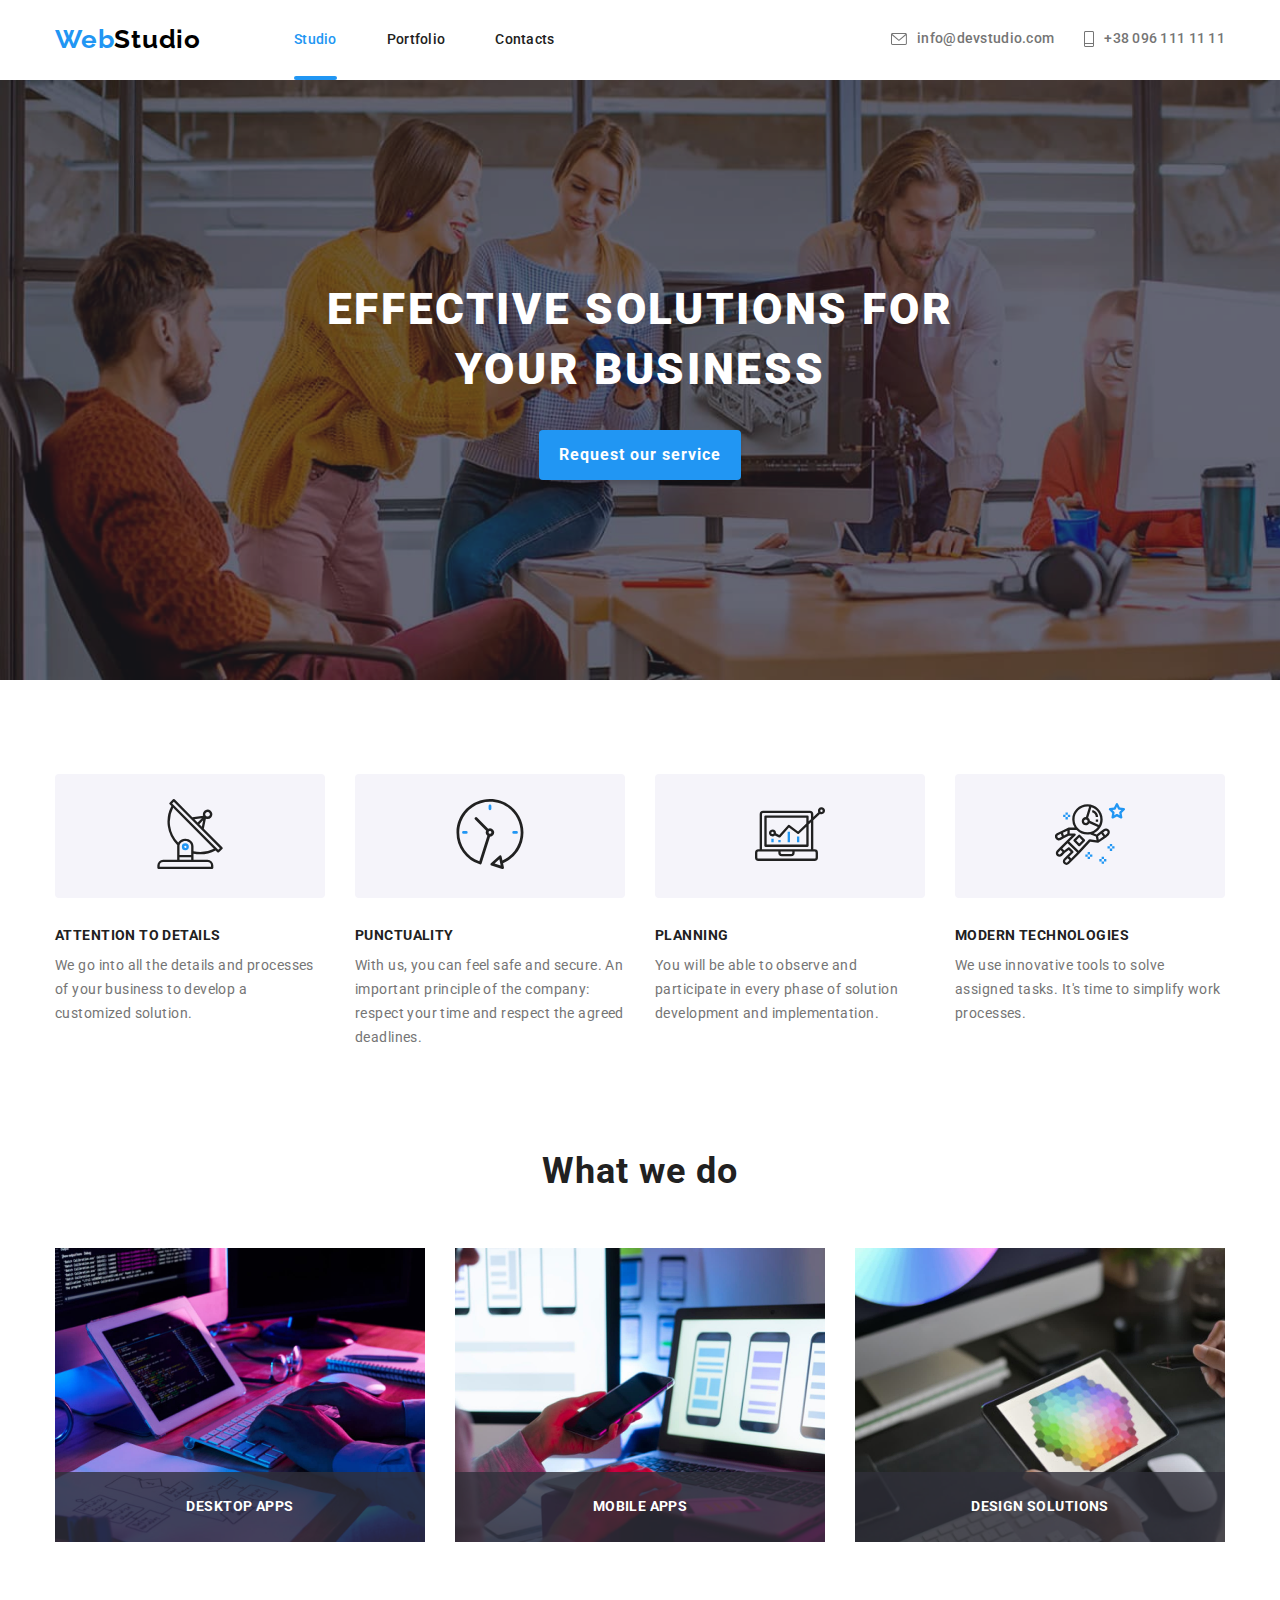
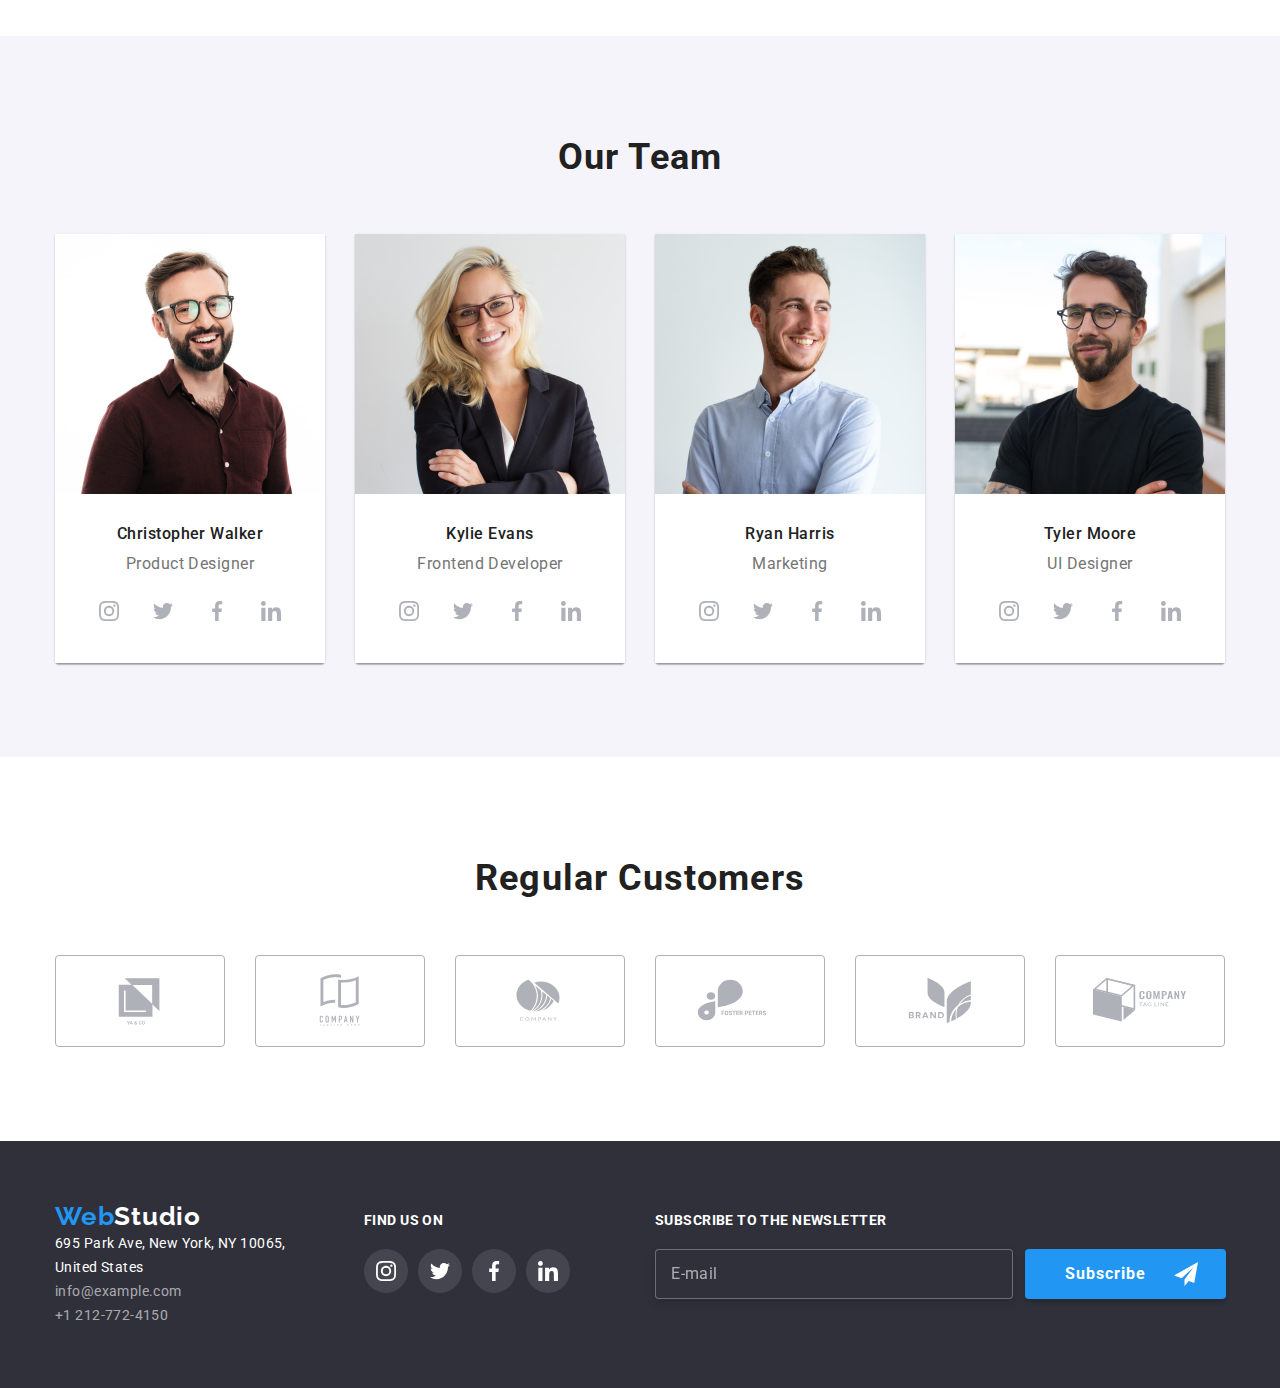
==== commit c1073381: "terms and conditions field was updated" ====
--- a/index.html
+++ b/index.html
@@ -529,13 +529,17 @@
             ></textarea>
           </label>
           <label class="modal-form-check-wrapper">
-            <input name="user_policy" type="checkbox" class="modal-form-check visually-hidden" />
-            <svg class="modal-form-own-check" width="16" height="15">
-              <use class="modal-form-own-check-icon" href="./images/sprite.svg#icon-tick"></use>
-            </svg>
-            I agree with the newsletter and accept the &nbsp;<a href="" class="ter_con"
-              >Terms and Conditions</a
-            >
+            <div class="check">
+              <input name="user_policy" type="checkbox" class="modal-form-check visually-hidden" />
+              <svg class="modal-form-own-check" width="16" height="15">
+                <use class="modal-form-own-check-icon" href="./images/sprite.svg#icon-tick"></use>
+              </svg>
+            </div>
+            <p class="checkbox-text">
+              I agree with the newsletter and accept the &nbsp;<a href="" class="ter_con"
+                >Terms and Conditions</a
+              >
+            </p>
           </label>
           <button type="submit" class="modal-form-btn">Send</button>
         </form>
--- a/css/styles.css
+++ b/css/styles.css
@@ -421,14 +421,16 @@
 
 .customers-card {
   display: flex;
+  align-items: center;
+  justify-content: space-between;
+  }
+
+.customers-list-link {
+  display: flex;
+  width: 170px;
+  height: 92px;
+  align-items: center;
   justify-content: center;
-  align-items: center;
-  column-gap: 30px;
-  }
-
-.customers-list-link {
-  display: inline-block;
-  padding: 16px 32px;
   border: 1px solid var(--social-icons-color);
   border-radius: 4px;
   background-color: var(--primary-background-color);
@@ -577,8 +579,12 @@
   display: flex;
   padding-top: 60px;
   padding-bottom: 60px;
-  justify-content: space-between;
+  /* justify-content: space-between; */
   align-items: baseline;
+}
+
+.footer-studio-bottom {
+  margin-right: 70px;
 }
 
 .footer-studio-bottom .logo {
@@ -603,7 +609,7 @@
 }
 
 .footer-social {
-  padding-right: 30px;
+  margin-right: 85px;
 }
 
 .footer-social-text {
@@ -647,11 +653,14 @@
   fill: var(--primary-background-color);
 }
 
+.footer-form {
+  display: flex;
+}
+
 .footer-form-input {
   background-color: var(--secondary-background-color);
   width: 358px;
   height: 50px;
-  margin-right: 12px;
   border: 1px solid rgba(255, 255, 255, 0.3);
   filter: drop-shadow(0px 4px 4px rgba(0, 0, 0, 0.15));
   border-radius: 4px;
@@ -662,6 +671,7 @@
   font-size: 16px;
   line-height: 1.25;
   letter-spacing: 0.03em;
+  margin-right: 12px;
 }
 
 .footer-form-input::placeholder {
@@ -680,6 +690,11 @@
   padding: 10px 80px 10px 40px;
   border: none;
   cursor: pointer;
+}
+
+.footer-form-btn:hover,
+.footer-form-btn:focus {
+  background: var(--accent-button-color);
 }
 
 .footer-form-wrapper {
@@ -841,6 +856,9 @@
 
 .modal-form-message::placeholder {
   color: rgba(117, 117, 117, 0.5);
+  font-size: 14px;
+  line-height: 1.14;
+  letter-spacing: 0.01em;
 }
 
 .modal-form-message:focus {
@@ -850,39 +868,55 @@
 
 .modal-form-check-wrapper {
   display: flex;
-  flex-wrap: wrap;
+  margin-left: 15px;
+  column-gap: 8px;
+}
+
+
+.check {
+  height: calc(14px * 1.55);
+  display: flex;
+  align-items: center;
+}
+
+.modal-form-own-check {
+  border: 1px solid #212121;
+  box-shadow: 0px 1px 3px rgba(0, 0, 0, 0.12), 0px 1px 1px rgba(0, 0, 0, 0.14), 0px 2px 1px rgba(0, 0, 0, 0.2);
+  border-radius: 4px;
+  cursor: pointer;
+}
+
+.modal-form-check:focus + .modal-form-own-check {
+ outline: 1px solid var(--accent-color);
+}
+
+.modal-form-check:checked + .modal-form-own-check {
+  background-color: var(--accent-color);
+  border-color: var(--accent-color);
+}
+
+.modal-form-own-check-icon {
+  display: none;
+  fill: #ffffff;
+}
+
+.modal-form-check:checked + .modal-form-own-check .modal-form-own-check-icon {
+  display: block;
+}
+
+.checkbox-text {
+  font-weight: 400;
   font-size: 14px;
   line-height: 1.71;
   letter-spacing: 0.03em;
-  color: #757575;
-  align-items: center;
-}
-
-.modal-form-own-check {
-  box-shadow: 0px 1px 3px rgba(0, 0, 0, 0.12), 0px 1px 1px rgba(0, 0, 0, 0.14), 0px 2px 1px rgba(0, 0, 0, 0.2);
-  border-radius: 4px;
-  cursor: pointer;
-  padding: 2px;
-  margin-right: 8.4px;
-  
-}
-
-.modal-form-check:checked+.modal-form-own-check {
-  background-color: var(--primary-background-color);
-  border: #212121;
-}
-
-.modal-form-check:focus+.modal-form-own-check {
-  outline: 2px solid rgba(0, 0, 255, 0.5);
-  background-color: var(--accent-color);
-}
-
-.modal-form-own-check-icon {
-  display: none;
-}
-
-.modal-form-check:checked+.modal-form-own-check .modal-form-own-check-icon {
-  display: block;
+}
+
+.ter_con {
+  color: var(--accent-color); 
+}
+
+.ter_con:focus {
+  outline: 1px solid var(--accent-color);
 }
 
 .modal-form-btn {
@@ -907,16 +941,6 @@
 }
 
 
-
-
-
-
-
-
-
-
-
-
 /* 
 Raleway weight    700
 Roboto weight 400 500  700 900
